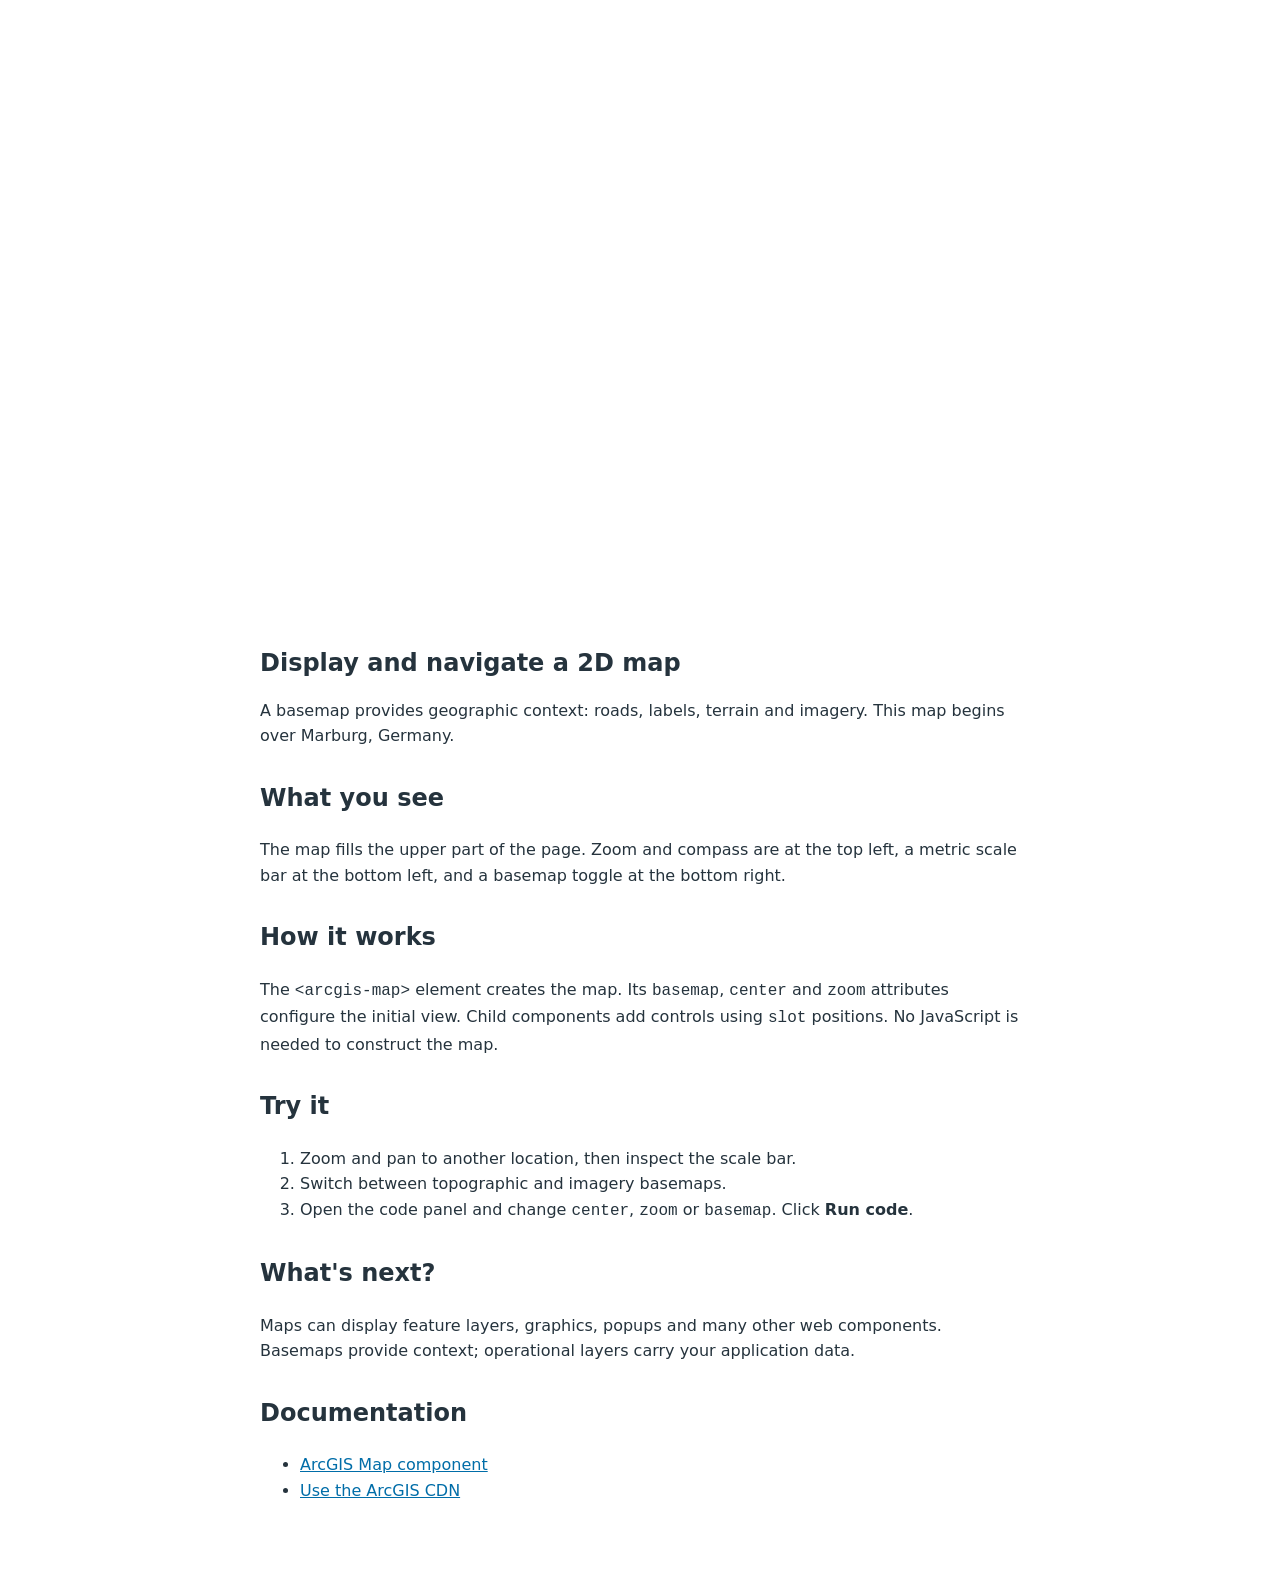
==== lessons/01-map-basics.html @ e934faa9 "New branch inital commit" ====
<!doctype html>
<html lang="en">
<head>
  <meta charset="utf-8">
  <meta name="viewport" content="width=device-width, initial-scale=1">
  <title>2D maps and basemaps</title>
  <style>
    /* Everything needed to display this independent lesson. */
    body { margin: 0; font: 16px/1.6 system-ui, sans-serif; color: #25333d; }
    arcgis-map { display: block; height: 67vh; min-height: 360px; }
    article { max-width: 760px; margin: auto; padding: 26px 24px 60px; }
    h1 { line-height: 1.2; }
    h2 { margin-top: 30px; }
    a { color: #006da8; }
  </style>
  <script>
    // Reuse the API key entered on the sandbox homepage.
    var esriConfig = { apiKey: sessionStorage.getItem("ARCGIS_API_KEY") || "" };
  </script>
  <script type="module" src="https://js.arcgis.com/5.1/"></script>
</head>
<body>
  <!-- A complete 2D map built from declarative ArcGIS Web Components. -->
  <arcgis-map basemap="arcgis/topographic" center="8.77,50.81" zoom="11">
    <arcgis-zoom slot="top-left"></arcgis-zoom>
    <arcgis-compass slot="top-left"></arcgis-compass>
    <arcgis-scale-bar slot="bottom-left" unit="metric"></arcgis-scale-bar>
    <arcgis-basemap-toggle slot="bottom-right" next-basemap="arcgis/imagery"></arcgis-basemap-toggle>
  </arcgis-map>

  <article>
    <h1>Display and navigate a 2D map</h1>
    <p>A basemap provides geographic context: roads, labels, terrain and imagery. This map begins over Marburg, Germany.</p>

    <h2>What you see</h2>
    <p>The map fills the upper part of the page. Zoom and compass are at the top left, a metric scale bar at the bottom left, and a basemap toggle at the bottom right.</p>

    <h2>How it works</h2>
    <p>The <code>&lt;arcgis-map&gt;</code> element creates the map. Its <code>basemap</code>, <code>center</code> and <code>zoom</code> attributes configure the initial view. Child components add controls using <code>slot</code> positions. No JavaScript is needed to construct the map.</p>

    <h2>Try it</h2>
    <ol>
      <li>Zoom and pan to another location, then inspect the scale bar.</li>
      <li>Switch between topographic and imagery basemaps.</li>
      <li>Open the code panel and change <code>center</code>, <code>zoom</code> or <code>basemap</code>. Click <strong>Run code</strong>.</li>
    </ol>

    <h2>What's next?</h2>
    <p>Maps can display feature layers, graphics, popups and many other web components. Basemaps provide context; operational layers carry your application data.</p>

    <h2>Documentation</h2>
    <ul>
      <li><a href="https://developers.arcgis.com/javascript/latest/references/map-components/components/arcgis-map/" target="_blank" rel="noreferrer">ArcGIS Map component</a></li>
      <li><a href="https://developers.arcgis.com/javascript/latest/get-api/" target="_blank" rel="noreferrer">Use the ArcGIS CDN</a></li>
    </ul>
  </article>
</body>
</html>
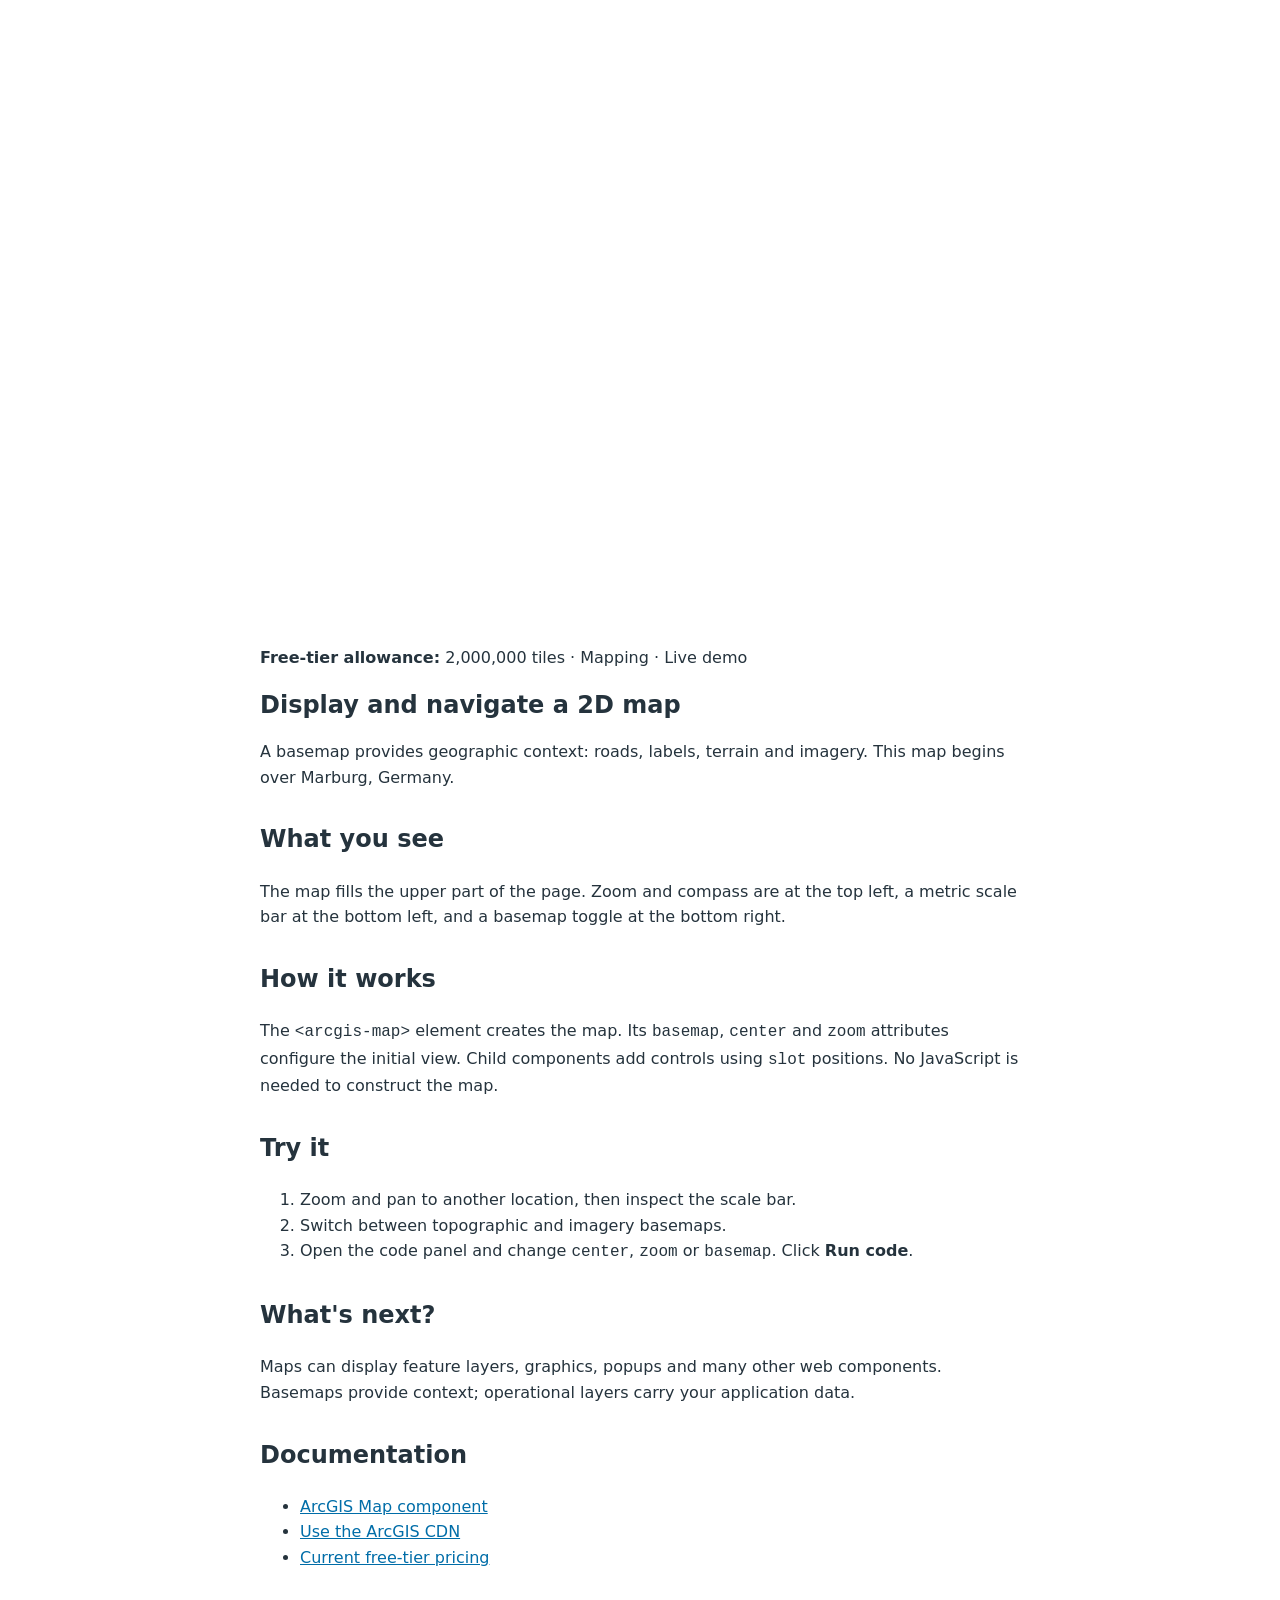
==== commit 8ec57357: "Lesson Update" ====
--- a/lessons/01-map-basics.html
+++ b/lessons/01-map-basics.html
@@ -29,6 +29,7 @@
   </arcgis-map>
 
   <article>
+    <p><strong>Free-tier allowance:</strong> 2,000,000 tiles · Mapping · Live demo</p>
     <h1>Display and navigate a 2D map</h1>
     <p>A basemap provides geographic context: roads, labels, terrain and imagery. This map begins over Marburg, Germany.</p>
 
@@ -52,6 +53,7 @@
     <ul>
       <li><a href="https://developers.arcgis.com/javascript/latest/references/map-components/components/arcgis-map/" target="_blank" rel="noreferrer">ArcGIS Map component</a></li>
       <li><a href="https://developers.arcgis.com/javascript/latest/get-api/" target="_blank" rel="noreferrer">Use the ArcGIS CDN</a></li>
+      <li><a href="https://location.arcgis.com/pricing/" target="_blank" rel="noreferrer">Current free-tier pricing</a></li>
     </ul>
   </article>
 </body>
